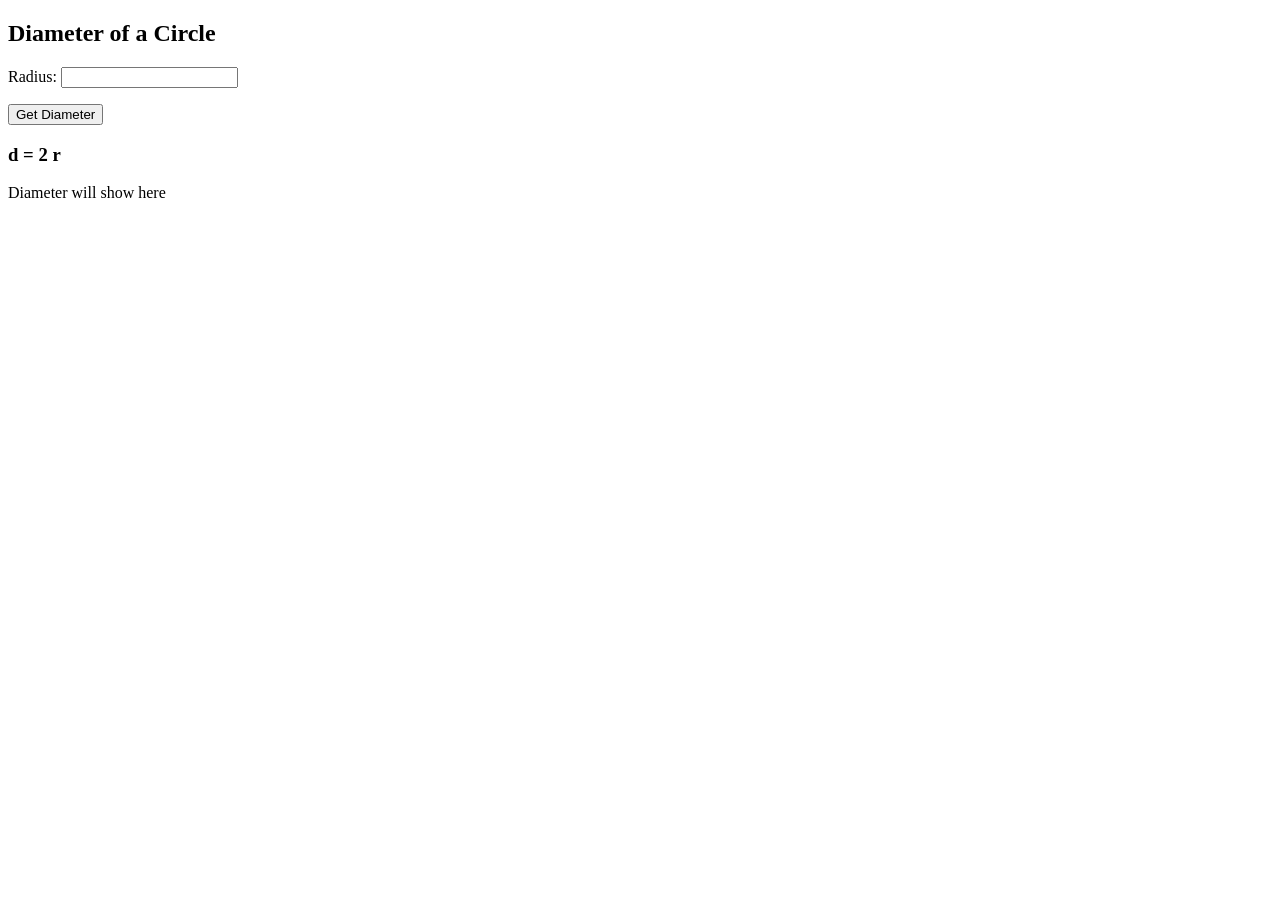
==== about.html @ 2753fc3b "Add about.html for diameter calculation" ====
<!DOCTYPE html>
<html>
<head>
  <title>Diameter Formulas</title>
<script>

  function DiameterCircle(){

    let radius = document.getElementById("radiusInput").value;
    let diameter = 2 * radius;
    document.getElementById("demo").innerHTML = "Diameter:" + diameter;
  }
</script>
</head>
<body>
  <h2>Diameter of a Circle</h2>
  <p>Radius: <input type="text" id = "radiusInput"></p>
  <button type="button" onclick="DiameterCircle()"> Get Diameter</button>

  <h3>d = 2 r</h3>
  <p id="demo"> Diameter will show here</p>
</body>
</html>
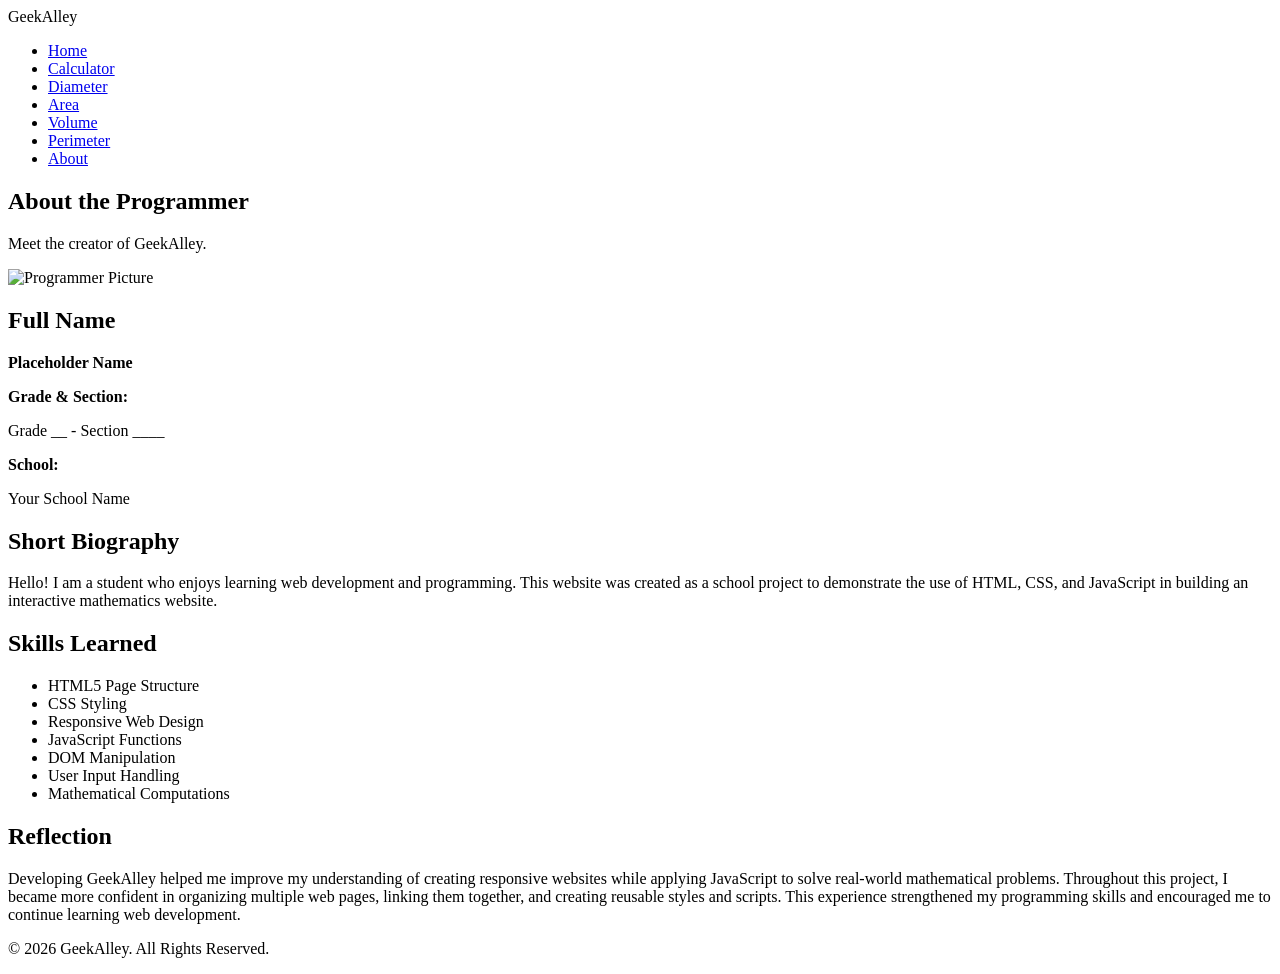
==== commit 0e57f169: "Refactor about.html with new layout and content" ====
--- a/about.html
+++ b/about.html
@@ -1,23 +1,122 @@
 <!DOCTYPE html>
-<html>
+<html lang="en">
 <head>
-  <title>Diameter Formulas</title>
-<script>
+    <meta charset="UTF-8">
+    <meta name="viewport" content="width=device-width, initial-scale=1.0">
+    <title>GeekAlley | About</title>
 
-  function DiameterCircle(){
-
-    let radius = document.getElementById("radiusInput").value;
-    let diameter = 2 * radius;
-    document.getElementById("demo").innerHTML = "Diameter:" + diameter;
-  }
-</script>
+    <link rel="stylesheet" href="style.css">
 </head>
 <body>
-  <h2>Diameter of a Circle</h2>
-  <p>Radius: <input type="text" id = "radiusInput"></p>
-  <button type="button" onclick="DiameterCircle()"> Get Diameter</button>
 
-  <h3>d = 2 r</h3>
-  <p id="demo"> Diameter will show here</p>
+<header>
+
+    <nav class="navbar">
+
+        <div class="logo">
+            GeekAlley
+        </div>
+
+        <ul class="nav-links">
+            <li><a href="index.html">Home</a></li>
+            <li><a href="calculator.html">Calculator</a></li>
+            <li><a href="diameter.html">Diameter</a></li>
+            <li><a href="area.html">Area</a></li>
+            <li><a href="volume.html">Volume</a></li>
+            <li><a href="perimeter.html">Perimeter</a></li>
+            <li><a href="about.html" class="active">About</a></li>
+        </ul>
+
+    </nav>
+
+</header>
+
+<section class="page-title">
+
+    <h1>About the Programmer</h1>
+
+    <p>Meet the creator of GeekAlley.</p>
+
+</section>
+
+<section class="about-container">
+
+    <div class="profile-card">
+
+        <img src="img/profile.jpg" alt="Programmer Picture" class="profile-img">
+
+        <h2>Full Name</h2>
+        <p><strong>Placeholder Name</strong></p>
+
+        <p><strong>Grade & Section:</strong></p>
+        <p>Grade __ - Section ____</p>
+
+        <p><strong>School:</strong></p>
+        <p>Your School Name</p>
+
+    </div>
+
+    <div class="about-content">
+
+        <div class="card">
+
+            <h2>Short Biography</h2>
+
+            <p>
+                Hello! I am a student who enjoys learning web development
+                and programming. This website was created as a school
+                project to demonstrate the use of HTML, CSS, and JavaScript
+                in building an interactive mathematics website.
+            </p>
+
+        </div>
+
+        <div class="card">
+
+            <h2>Skills Learned</h2>
+
+            <ul>
+                <li>HTML5 Page Structure</li>
+                <li>CSS Styling</li>
+                <li>Responsive Web Design</li>
+                <li>JavaScript Functions</li>
+                <li>DOM Manipulation</li>
+                <li>User Input Handling</li>
+                <li>Mathematical Computations</li>
+            </ul>
+
+        </div>
+
+        <div class="card">
+
+            <h2>Reflection</h2>
+
+            <p>
+                Developing GeekAlley helped me improve my understanding
+                of creating responsive websites while applying JavaScript
+                to solve real-world mathematical problems. Throughout this
+                project, I became more confident in organizing multiple web
+                pages, linking them together, and creating reusable styles
+                and scripts. This experience strengthened my programming
+                skills and encouraged me to continue learning web
+                development.
+            </p>
+
+        </div>
+
+    </div>
+
+</section>
+
+<footer>
+
+    <p>
+        &copy; 2026 GeekAlley. All Rights Reserved.
+    </p>
+
+</footer>
+
+<script src="script.js"></script>
+
 </body>
 </html>
--- a/style.css
+++ b/style.css
@@ -0,0 +1 @@
+bebeb
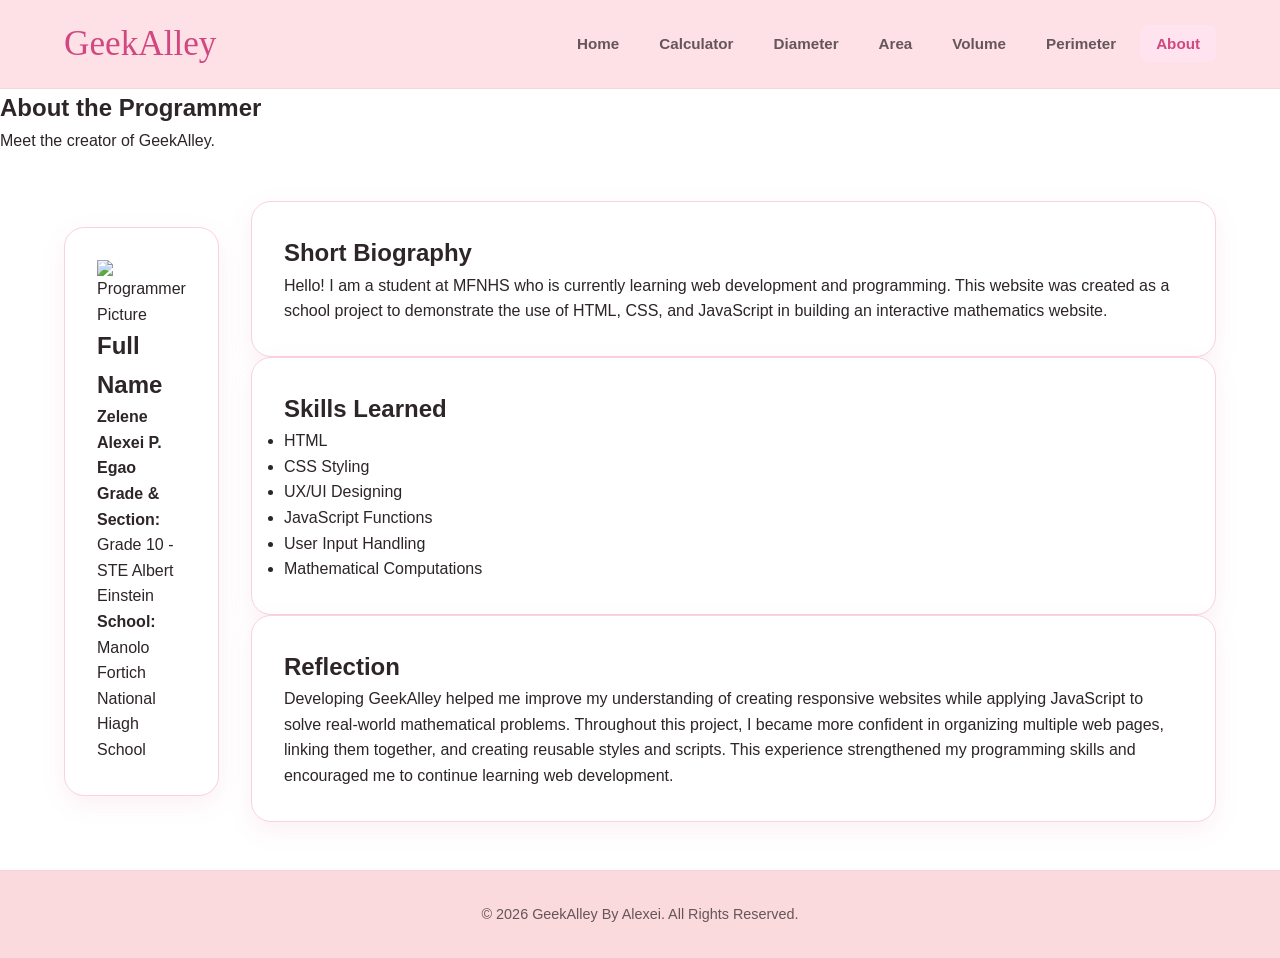
==== commit f921a9e9: "Remove 'Section' from grade information" ====
--- a/about.html
+++ b/about.html
@@ -46,13 +46,13 @@
         <img src="img/profile.jpg" alt="Programmer Picture" class="profile-img">
 
         <h2>Full Name</h2>
-        <p><strong>Placeholder Name</strong></p>
+        <p><strong>Zelene Alexei P. Egao</strong></p>
 
         <p><strong>Grade & Section:</strong></p>
-        <p>Grade __ - Section ____</p>
+        <p>Grade 10 - STE Albert Einstein</p>
 
         <p><strong>School:</strong></p>
-        <p>Your School Name</p>
+        <p>Manolo Fortich National Hiagh School</p>
 
     </div>
 
@@ -63,7 +63,7 @@
             <h2>Short Biography</h2>
 
             <p>
-                Hello! I am a student who enjoys learning web development
+                Hello! I am a student at MFNHS who is currently learning web development
                 and programming. This website was created as a school
                 project to demonstrate the use of HTML, CSS, and JavaScript
                 in building an interactive mathematics website.
@@ -76,11 +76,10 @@
             <h2>Skills Learned</h2>
 
             <ul>
-                <li>HTML5 Page Structure</li>
+                <li>HTML</li>
                 <li>CSS Styling</li>
-                <li>Responsive Web Design</li>
+                <li>UX/UI Designing</li>
                 <li>JavaScript Functions</li>
-                <li>DOM Manipulation</li>
                 <li>User Input Handling</li>
                 <li>Mathematical Computations</li>
             </ul>
@@ -111,7 +110,7 @@
 <footer>
 
     <p>
-        &copy; 2026 GeekAlley. All Rights Reserved.
+        &copy; 2026 GeekAlley By Alexei. All Rights Reserved.
     </p>
 
 </footer>
--- a/style.css
+++ b/style.css
@@ -1 +1,243 @@
-bebeb
+@font-face{
+    font-family:"Aroma Vintage";
+    src:url("fonts/Aroma Vintage.ttf") format("truetype");
+}
+
+@font-face{
+    font-family:"Retrofia";
+    src:url("fonts/Retrofia.otf") format("opentype");
+}
+:root {
+  /* Color Palette (Refined Pink/Pastel Theme) */
+  --primary: #FFB6C1;
+  --primary-hover: #FFA4B2;
+  --primary-dark: #D14780; /* Darker for better text/WCAG contrast */
+  --secondary: #DB7093;
+  --bg-gradient: linear-gradient(135deg, #FFFFFF 0%, #FFF0F3 100%);
+  --surface: #FFFFFF;
+  --surface-hover: #FFFDFE;
+  --text-main: #2D2527; /* Softer than pitch black */
+  --text-muted: #665559;
+  --border-color: #F8D3DC;
+
+  /* Modern Spacing System (Replaces .space-1 to .space-120) */
+  --space-xs: 4px;
+  --space-sm: 8px;
+  --space-md: 16px;
+  --space-lg: 24px;
+  --space-xl: 32px;
+  --space-xxl: 48px;
+
+  /* Consistent Rounding & Shadows */
+  --radius-sm: 8px;
+  --radius-md: 12px;
+  --radius-lg: 20px;
+  --shadow-sm: 0 2px 8px rgba(219, 112, 147, 0.06);
+  --shadow-md: 0 8px 24px rgba(219, 112, 147, 0.1);
+  --shadow-lg: 0 16px 36px rgba(219, 112, 147, 0.15);
+  
+  /* Smooth Transitions */
+  --transition: all 0.25s cubic-bezier(0.4, 0, 0.2, 1);
+}
+
+/* Global Reset */
+* {
+  margin: 0;
+  padding: 0;
+  box-sizing: border-box;
+}
+
+body{
+
+    font-family:
+        "Poppins",
+        sans-serif;
+
+    color:var(--text-main);
+
+  min-height: 100vh;
+  line-height: 1.6;
+}
+
+/* Header & Navigation */
+header {
+  position: sticky;
+  top: 0;
+  background: rgba(253, 222, 228, 0.9);
+  backdrop-filter: blur(10px);
+  border-bottom: 1px solid var(--border-color);
+  z-index: 1000;
+  transition: var(--transition);
+}
+
+.navbar {
+  width: 90%;
+  max-width: 1200px;
+  margin: 0 auto;
+  display: flex;
+  justify-content: space-between;
+  align-items: center;
+  padding: var(--space-md) 0;
+}
+
+.logo{
+    font-family: "Aroma Vintage", cursive;
+    font-size: 2.2rem;
+    color: var(--primary-dark);
+    font-weight: normal;
+}
+
+.nav-links {
+  display: flex;
+  gap: var(--space-sm);
+  list-style: none;
+  flex-wrap: wrap;
+}
+
+.nav-links a {
+  text-decoration: none;
+  color: var(--text-muted);
+  font-weight: 600;
+  font-size: 0.95rem;
+  padding: 10px 16px;
+  border-radius: var(--radius-sm);
+  transition: var(--transition);
+}
+
+.nav-links a:hover, 
+.nav-links .active {
+  background: #FFE3EE;
+  color: var(--primary-dark) !important;
+}
+
+/* Layout Containers */
+.hero, 
+.about-container {
+  width: 90%;
+  max-width: 1200px;
+  margin: var(--space-xxl) auto;
+  display: flex;
+  gap: var(--space-xl);
+  align-items: center;
+}
+
+.cards, 
+.calculator-grid {
+  width: 90%;
+  max-width: 1200px;
+  margin: var(--space-xxl) auto;
+  display: grid;
+  grid-template-columns: repeat(auto-fit, minmax(300px, 1fr));
+  gap: var(--space-lg);
+}
+
+/* Cards */
+.card, 
+.profile-card {
+  background: var(--surface);
+  border-radius: var(--radius-lg);
+  padding: var(--space-xl);
+  border: 1px solid var(--border-color);
+  box-shadow: var(--shadow-md);
+  transition: var(--transition);
+}
+
+.card:hover, 
+.profile-card:hover {
+  transform: translateY(-4px);
+  box-shadow: var(--shadow-lg);
+  background: var(--surface-hover);
+}
+
+/* Buttons & Inputs */
+button, 
+.btn {
+  display: inline-flex;
+  align-items: center;
+  justify-content: center;
+  background: linear-gradient(135deg, var(--primary), var(--secondary));
+  color: #fff;
+  font-weight: 700;
+  font-size: 0.95rem;
+  border: none;
+  border-radius: var(--radius-md);
+  padding: 14px 28px;
+  cursor: pointer;
+  box-shadow: 0 4px 12px rgba(219, 112, 147, 0.2);
+  transition: var(--transition);
+}
+
+button:hover, 
+.btn:hover {
+  transform: translateY(-2px);
+  box-shadow: 0 6px 20px rgba(219, 112, 147, 0.3);
+  filter: brightness(1.05);
+}
+
+button:active, 
+.btn:active {
+  transform: translateY(0);
+}
+
+input {
+  width: 100%;
+  padding: 14px;
+  border: 2px solid var(--border-color);
+  border-radius: var(--radius-md);
+  background: #FFFBFD;
+  color: var(--text-main);
+  font-size: 1rem;
+  outline: none;
+  margin-bottom: var(--space-md);
+  transition: var(--transition);
+}
+
+input:focus {
+  border-color: var(--secondary);
+  box-shadow: 0 0 0 4px rgba(219, 112, 147, 0.15);
+  background: #FFF;
+}
+
+/* Footer */
+footer {
+  background: #FADADD;
+  border-top: 1px solid var(--border-color);
+  padding: var(--space-xl) var(--space-md);
+  text-align: center;
+  color: var(--text-muted);
+  font-size: 0.9rem;
+  font-weight: 500;
+}
+
+/* Semantic & Flexible Helpers (replaces dynamic utility loops safely) */
+.margin-b-sm { margin-bottom: var(--space-sm); }
+.margin-b-md { margin-bottom: var(--space-md); }
+.margin-b-lg { margin-bottom: var(--space-lg); }
+
+.padding-sm { padding: var(--space-sm); }
+.padding-md { padding: var(--space-md); }
+.padding-lg { padding: var(--space-lg); }
+
+.rounded { border-radius: var(--radius-md); }
+.shadow { box-shadow: var(--shadow-md); }
+
+/* Responsive Adjustments */
+@media (max-width: 900px) {
+  .navbar, 
+  .hero, 
+  .about-container {
+    flex-direction: column;
+    text-align: center;
+  }
+  .nav-links {
+    justify-content: center;
+    margin-top: var(--space-sm);
+  }
+}
+
+@media (max-width: 600px) {
+  .cards, 
+  .calculator-grid {
+    grid-template-columns: 1fr;
+  }
+}
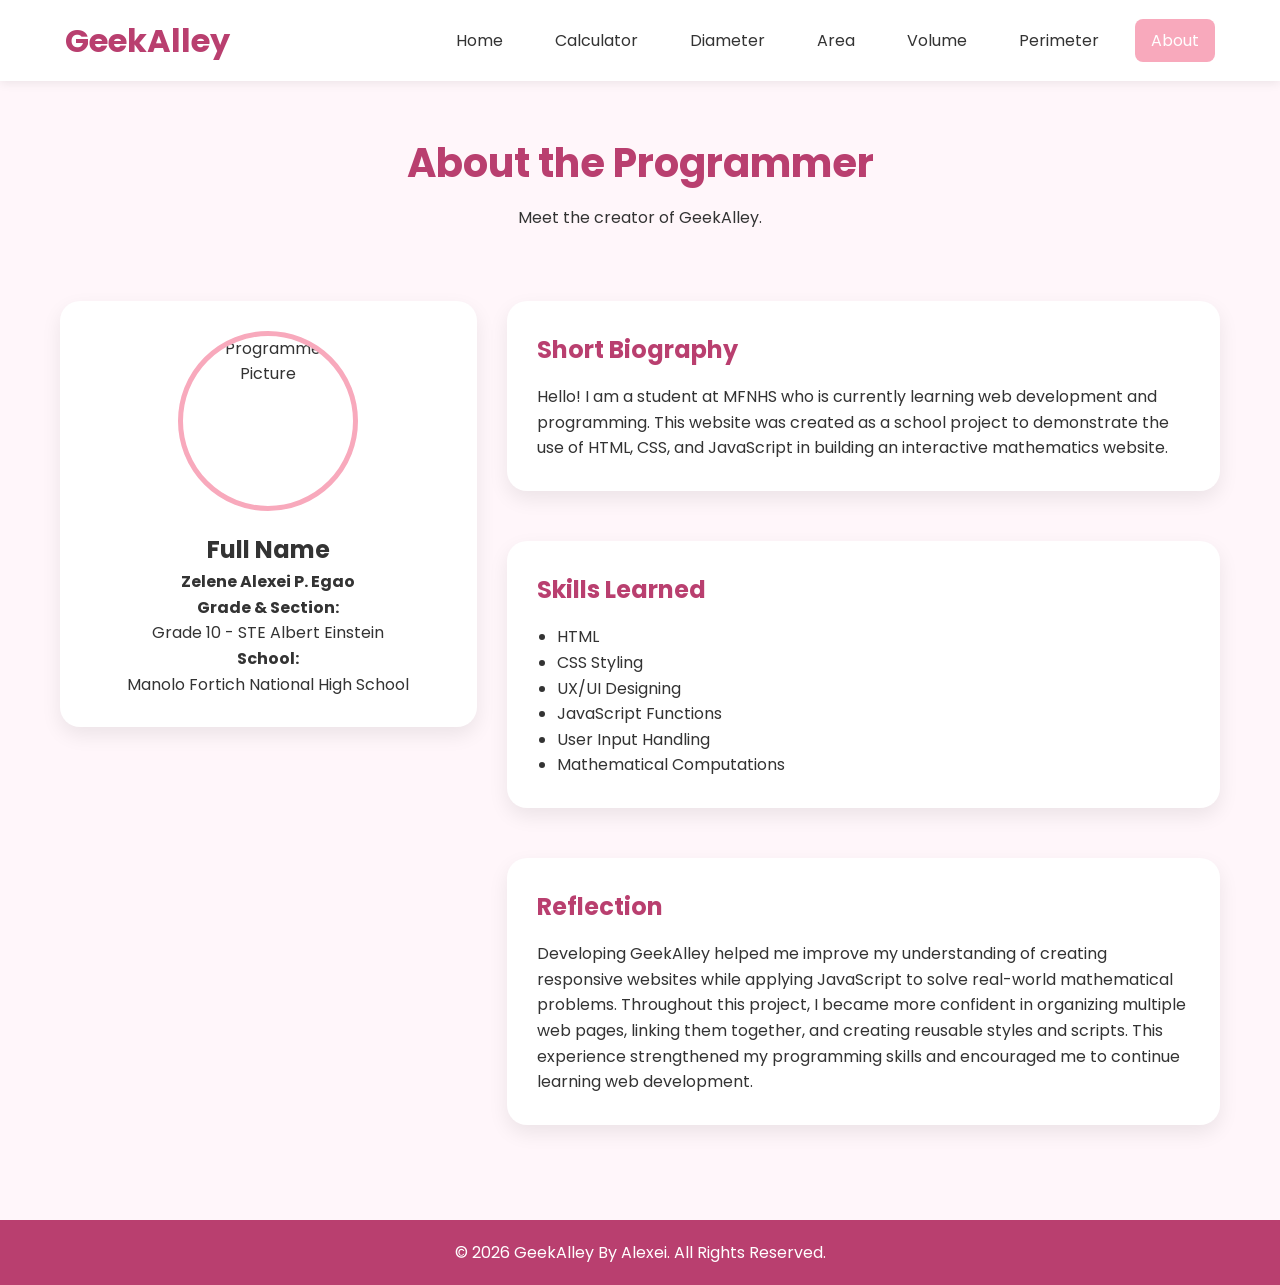
==== commit ce591d97: "Fix typo in school name in about.html" ====
--- a/about.html
+++ b/about.html
@@ -52,7 +52,7 @@
         <p>Grade 10 - STE Albert Einstein</p>
 
         <p><strong>School:</strong></p>
-        <p>Manolo Fortich National Hiagh School</p>
+        <p>Manolo Fortich National High School</p>
 
     </div>
 
--- a/style.css
+++ b/style.css
@@ -1,243 +1,609 @@
-@font-face{
-    font-family:"Aroma Vintage";
-    src:url("fonts/Aroma Vintage.ttf") format("truetype");
-}
-
-@font-face{
-    font-family:"Retrofia";
-    src:url("fonts/Retrofia.otf") format("opentype");
-}
-:root {
-  /* Color Palette (Refined Pink/Pastel Theme) */
-  --primary: #FFB6C1;
-  --primary-hover: #FFA4B2;
-  --primary-dark: #D14780; /* Darker for better text/WCAG contrast */
-  --secondary: #DB7093;
-  --bg-gradient: linear-gradient(135deg, #FFFFFF 0%, #FFF0F3 100%);
-  --surface: #FFFFFF;
-  --surface-hover: #FFFDFE;
-  --text-main: #2D2527; /* Softer than pitch black */
-  --text-muted: #665559;
-  --border-color: #F8D3DC;
-
-  /* Modern Spacing System (Replaces .space-1 to .space-120) */
-  --space-xs: 4px;
-  --space-sm: 8px;
-  --space-md: 16px;
-  --space-lg: 24px;
-  --space-xl: 32px;
-  --space-xxl: 48px;
-
-  /* Consistent Rounding & Shadows */
-  --radius-sm: 8px;
-  --radius-md: 12px;
-  --radius-lg: 20px;
-  --shadow-sm: 0 2px 8px rgba(219, 112, 147, 0.06);
-  --shadow-md: 0 8px 24px rgba(219, 112, 147, 0.1);
-  --shadow-lg: 0 16px 36px rgba(219, 112, 147, 0.15);
-  
-  /* Smooth Transitions */
-  --transition: all 0.25s cubic-bezier(0.4, 0, 0.2, 1);
-}
-
-/* Global Reset */
-* {
-  margin: 0;
-  padding: 0;
-  box-sizing: border-box;
+
+@import url('https://fonts.googleapis.com/css2?family=Poppins:wght@300;400;500;600;700&display=swap');
+
+:root{
+
+--primary:#f8a9bc;
+--secondary:#db7093;
+--dark:#b93f6f;
+--light:#fff8fb;
+--white:#ffffff;
+--text:#333;
+--shadow:0 8px 20px rgba(0,0,0,.08);
+
+}
+
+*{
+margin:0;
+padding:0;
+box-sizing:border-box;
+}
+
+html{
+scroll-behavior:smooth;
 }
 
 body{
 
-    font-family:
-        "Poppins",
-        sans-serif;
-
-    color:var(--text-main);
-
-  min-height: 100vh;
-  line-height: 1.6;
-}
-
-/* Header & Navigation */
-header {
-  position: sticky;
-  top: 0;
-  background: rgba(253, 222, 228, 0.9);
-  backdrop-filter: blur(10px);
-  border-bottom: 1px solid var(--border-color);
-  z-index: 1000;
-  transition: var(--transition);
-}
-
-.navbar {
-  width: 90%;
-  max-width: 1200px;
-  margin: 0 auto;
-  display: flex;
-  justify-content: space-between;
-  align-items: center;
-  padding: var(--space-md) 0;
+font-family:"Poppins",sans-serif;
+background:#fff6fa;
+color:var(--text);
+line-height:1.6;
+
+}
+
+img{
+max-width:100%;
+display:block;
+}
+
+a{
+text-decoration:none;
+color:inherit;
+}
+
+/* ===============================
+HEADER
+================================== */
+
+header{
+
+position:sticky;
+top:0;
+z-index:999;
+background:white;
+box-shadow:0 2px 10px rgba(0,0,0,.08);
+
+}
+
+.navbar{
+
+max-width:1200px;
+margin:auto;
+
+display:flex;
+justify-content:space-between;
+align-items:center;
+
+padding:15px 25px;
+
+position:relative;
+
 }
 
 .logo{
-    font-family: "Aroma Vintage", cursive;
-    font-size: 2.2rem;
-    color: var(--primary-dark);
-    font-weight: normal;
-}
-
-.nav-links {
-  display: flex;
-  gap: var(--space-sm);
-  list-style: none;
-  flex-wrap: wrap;
-}
-
-.nav-links a {
-  text-decoration: none;
-  color: var(--text-muted);
-  font-weight: 600;
-  font-size: 0.95rem;
-  padding: 10px 16px;
-  border-radius: var(--radius-sm);
-  transition: var(--transition);
-}
-
-.nav-links a:hover, 
-.nav-links .active {
-  background: #FFE3EE;
-  color: var(--primary-dark) !important;
-}
-
-/* Layout Containers */
-.hero, 
-.about-container {
-  width: 90%;
-  max-width: 1200px;
-  margin: var(--space-xxl) auto;
-  display: flex;
-  gap: var(--space-xl);
-  align-items: center;
-}
-
-.cards, 
-.calculator-grid {
-  width: 90%;
-  max-width: 1200px;
-  margin: var(--space-xxl) auto;
-  display: grid;
-  grid-template-columns: repeat(auto-fit, minmax(300px, 1fr));
-  gap: var(--space-lg);
-}
-
-/* Cards */
-.card, 
-.profile-card {
-  background: var(--surface);
-  border-radius: var(--radius-lg);
-  padding: var(--space-xl);
-  border: 1px solid var(--border-color);
-  box-shadow: var(--shadow-md);
-  transition: var(--transition);
-}
-
-.card:hover, 
-.profile-card:hover {
-  transform: translateY(-4px);
-  box-shadow: var(--shadow-lg);
-  background: var(--surface-hover);
-}
-
-/* Buttons & Inputs */
-button, 
-.btn {
-  display: inline-flex;
-  align-items: center;
-  justify-content: center;
-  background: linear-gradient(135deg, var(--primary), var(--secondary));
-  color: #fff;
-  font-weight: 700;
-  font-size: 0.95rem;
-  border: none;
-  border-radius: var(--radius-md);
-  padding: 14px 28px;
-  cursor: pointer;
-  box-shadow: 0 4px 12px rgba(219, 112, 147, 0.2);
-  transition: var(--transition);
-}
-
-button:hover, 
-.btn:hover {
-  transform: translateY(-2px);
-  box-shadow: 0 6px 20px rgba(219, 112, 147, 0.3);
-  filter: brightness(1.05);
-}
-
-button:active, 
-.btn:active {
-  transform: translateY(0);
-}
-
-input {
-  width: 100%;
-  padding: 14px;
-  border: 2px solid var(--border-color);
-  border-radius: var(--radius-md);
-  background: #FFFBFD;
-  color: var(--text-main);
-  font-size: 1rem;
-  outline: none;
-  margin-bottom: var(--space-md);
-  transition: var(--transition);
-}
-
-input:focus {
-  border-color: var(--secondary);
-  box-shadow: 0 0 0 4px rgba(219, 112, 147, 0.15);
-  background: #FFF;
-}
-
-/* Footer */
-footer {
-  background: #FADADD;
-  border-top: 1px solid var(--border-color);
-  padding: var(--space-xl) var(--space-md);
-  text-align: center;
-  color: var(--text-muted);
-  font-size: 0.9rem;
-  font-weight: 500;
-}
-
-/* Semantic & Flexible Helpers (replaces dynamic utility loops safely) */
-.margin-b-sm { margin-bottom: var(--space-sm); }
-.margin-b-md { margin-bottom: var(--space-md); }
-.margin-b-lg { margin-bottom: var(--space-lg); }
-
-.padding-sm { padding: var(--space-sm); }
-.padding-md { padding: var(--space-md); }
-.padding-lg { padding: var(--space-lg); }
-
-.rounded { border-radius: var(--radius-md); }
-.shadow { box-shadow: var(--shadow-md); }
-
-/* Responsive Adjustments */
-@media (max-width: 900px) {
-  .navbar, 
-  .hero, 
-  .about-container {
-    flex-direction: column;
-    text-align: center;
-  }
-  .nav-links {
-    justify-content: center;
-    margin-top: var(--space-sm);
-  }
-}
-
-@media (max-width: 600px) {
-  .cards, 
-  .calculator-grid {
-    grid-template-columns: 1fr;
-  }
-}
+
+font-size:2rem;
+font-weight:700;
+color:var(--dark);
+
+}
+
+.nav-links{
+
+display:flex;
+list-style:none;
+gap:20px;
+
+}
+
+.nav-links li a{
+
+padding:10px 16px;
+border-radius:8px;
+transition:.3s;
+
+}
+
+.nav-links li a:hover,
+.nav-links .active{
+
+background:var(--primary);
+color:white;
+
+}
+
+.hamburger{
+
+display:none;
+
+font-size:30px;
+background:none;
+border:none;
+cursor:pointer;
+color:var(--dark);
+
+}
+
+/* ===============================
+HERO
+================================== */
+
+.hero-intro{
+
+padding:80px 20px;
+
+}
+
+.hero-content{
+
+max-width:1000px;
+margin:auto;
+
+background:white;
+
+padding:60px 40px;
+
+border-radius:20px;
+
+box-shadow:var(--shadow);
+
+text-align:center;
+
+}
+
+.hero-content h1{
+
+font-size:3rem;
+color:var(--dark);
+
+margin-bottom:20px;
+
+}
+
+.hero-content p{
+
+font-size:1.1rem;
+
+margin-bottom:30px;
+
+color:#555;
+
+}
+
+.hero-buttons{
+
+display:flex;
+justify-content:center;
+gap:15px;
+flex-wrap:wrap;
+
+}
+
+.btn,
+.btn-outline{
+
+padding:14px 28px;
+
+border-radius:10px;
+
+font-weight:600;
+
+transition:.3s;
+
+}
+
+.btn{
+
+background:var(--secondary);
+color:white;
+
+}
+
+.btn:hover{
+
+background:var(--dark);
+
+}
+
+.btn-outline{
+
+border:2px solid var(--secondary);
+
+color:var(--secondary);
+
+}
+
+.btn-outline:hover{
+
+background:var(--secondary);
+color:white;
+
+}
+
+/* ===============================
+PAGE TITLE
+================================== */
+
+.page-title{
+
+text-align:center;
+
+padding:50px 20px;
+
+}
+
+.page-title h1{
+
+font-size:2.5rem;
+
+color:var(--dark);
+
+}
+
+.page-title p{
+
+margin-top:10px;
+
+}
+
+/* ===============================
+ABOUT
+================================== */
+
+.about-container{
+
+max-width:1200px;
+
+margin:auto;
+
+padding:20px;
+
+display:flex;
+
+gap:30px;
+
+align-items:flex-start;
+
+}
+
+.profile-card{
+
+flex:1;
+
+background:white;
+
+padding:30px;
+
+border-radius:20px;
+
+box-shadow:var(--shadow);
+
+text-align:center;
+
+}
+
+.profile-img{
+
+width:180px;
+
+height:180px;
+
+border-radius:50%;
+
+object-fit:cover;
+
+margin:auto;
+
+margin-bottom:20px;
+
+border:5px solid var(--primary);
+
+}
+
+.about-content{
+
+flex:2;
+
+display:flex;
+
+flex-direction:column;
+
+gap:25px;
+
+}
+
+.card{
+
+background:white;
+
+padding:30px;
+
+border-radius:20px;
+
+box-shadow:var(--shadow);
+
+transition:.3s;
+
+}
+
+.card:hover{
+
+transform:translateY(-5px);
+
+}
+
+.card h2{
+
+color:var(--dark);
+
+margin-bottom:15px;
+
+}
+
+.card ul{
+
+padding-left:20px;
+
+}
+
+/* ===============================
+FOOTER
+================================== */
+
+footer{
+
+margin-top:50px;
+
+background:var(--dark);
+
+color:white;
+
+text-align:center;
+
+padding:20px;
+
+}
+
+/* ===============================
+TABLET
+================================== */
+
+@media(max-width:992px){
+
+.about-container{
+
+flex-direction:column;
+
+}
+
+.profile-card{
+
+width:100%;
+
+}
+
+.hero-content h1{
+
+font-size:2.5rem;
+
+}
+
+}
+
+/* ===============================
+MOBILE
+================================== */
+
+@media(max-width:768px){
+
+.hamburger{
+
+display:block;
+
+}
+
+.nav-links{
+
+display:none;
+
+flex-direction:column;
+
+position:absolute;
+
+top:70px;
+
+left:0;
+
+width:100%;
+
+background:white;
+
+box-shadow:0 10px 20px rgba(0,0,0,.1);
+
+padding:20px;
+
+}
+
+.nav-links.show{
+
+display:flex;
+
+}
+
+.nav-links li{
+
+text-align:center;
+
+margin:10px 0;
+
+}
+
+.hero-content{
+
+padding:40px 25px;
+
+}
+
+.hero-content h1{
+
+font-size:2rem;
+
+}
+
+.hero-buttons{
+
+flex-direction:column;
+
+}
+
+.btn,
+.btn-outline{
+
+width:100%;
+
+}
+
+.page-title h1{
+
+font-size:2rem;
+
+}
+
+.profile-img{
+
+width:140px;
+height:140px;
+
+}
+
+}
+
+/* ===============================
+SMALL PHONES
+================================== */
+
+@media(max-width:480px){
+
+.logo{
+
+font-size:1.6rem;
+
+}
+
+.hero-content{
+
+padding:30px 20px;
+
+}
+
+.hero-content h1{
+
+font-size:1.7rem;
+
+}
+
+}
+/* ===============================
+CALCULATOR IMPROVEMENTS
+================================== */
+
+.calculator-container{
+    max-width:900px;
+    margin:40px auto;
+    padding:20px;
+}
+
+.card{
+    margin-bottom:25px;
+}
+
+.card input,
+.card select{
+    width:100%;
+    padding:12px;
+    margin:10px 0;
+    border:1px solid #ddd;
+    border-radius:10px;
+    font-size:16px;
+    transition:.3s;
+}
+
+.card input:focus,
+.card select:focus{
+    outline:none;
+    border-color:#db7093;
+    box-shadow:0 0 8px rgba(219,112,147,.35);
+}
+
+.card button,
+button{
+
+    background:#db7093;
+    color:#fff;
+
+    border:none;
+
+    padding:12px 20px;
+
+    border-radius:10px;
+
+    font-size:16px;
+
+    cursor:pointer;
+
+    transition:.3s;
+
+}
+
+.card button:hover,
+button:hover{
+
+    background:#b93f6f;
+
+    transform:translateY(-2px);
+
+}
+
+.card button:active,
+button:active{
+
+    transform:scale(.98);
+
+}
+
+.result{
+
+    margin-top:15px;
+
+    padding:12px;
+
+    background:#fff0f5;
+
+    border-left:5px solid #db7093;
+
+    border-radius:8px;
+
+    font-weight:600;
+
+    color:#b93f6f;
+
+}
+
+/* ===============================
+BETTER MOBILE RESPONSIVENESS
+================================== */
+
+@media(max-width:768px){
+
+    .navbar{
+        padding:15px;
+    }
+
+    .hero-content{
+        padding:30px 20px;
+    }
+
+    .about-container{
+        padding:15px;
+    }
+
+    .card{
+        padding:20px;
+    }
+
+    .calculator-container{
+        padding:15px;
+    }
+
+}
